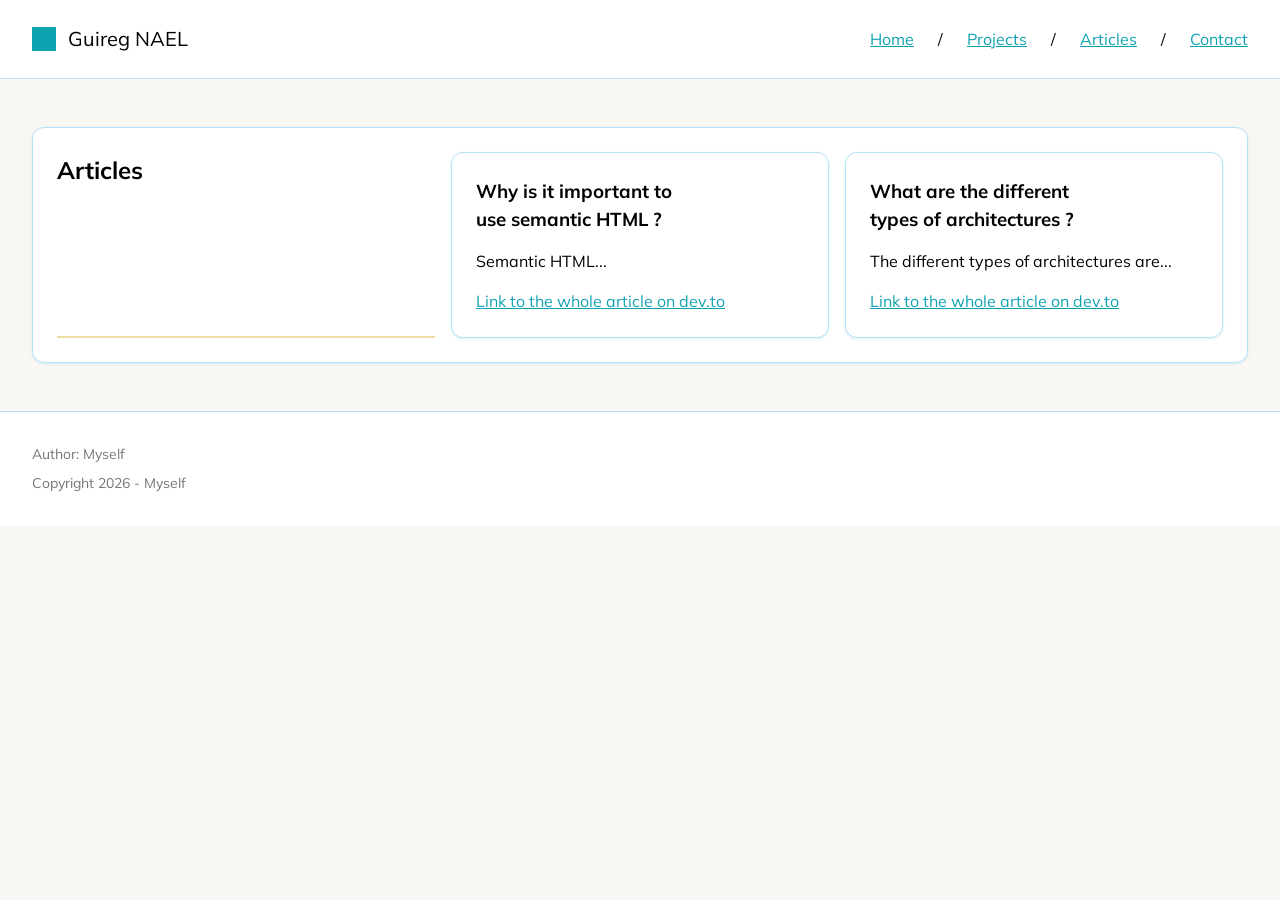
==== portfolio/articles.html @ 50084169 "feat: update projects and articles sections with style" ====
<!doctype html>
<html>
  <head>
    <title>Basic HTML Website - Articles</title>
    <meta name="description" content="Basic HTML Website." />
    <meta name="viewport" content="width=device-width, initial-scale=1.0" />
    <meta name="robots" content="index, follow" />
    <meta property="og:title" content="Basic HTML Website" />
    <meta property="og:type" content="website" />
    <meta property="og:image" content="" />
    <meta property="og:url" content="" />
    <meta
      property="og:description"
      content="Basic HTLM website to understand html better."
    />
    <link rel="stylesheet" href="style.css" />
  </head>

  <body>
    <header>
      <h1>Guireg NAEL</h1>
      <nav>
        <ul>
          <li><a href="index.html">Home</a></li>
          <li><a href="projects.html">Projects</a></li>
          <li><a href="articles.html">Articles</a></li>
          <li><a href="contact.html">Contact</a></li>
        </ul>
      </nav>
    </header>

    <main>
      <section>
        <h2>Articles</h2>

        <article>
          <h3>Why is it important to use semantic HTML ?</h3>
          <p>Semantic HTML...</p>
          <a href="">Link to the whole article on dev.to</a>
        </article>

        <article>
          <h3>What are the different types of architectures ?</h3>
          <p>The different types of architectures are...</p>
          <a href="">Link to the whole article on dev.to</a>
        </article>
      </section>
    </main>

    <footer>
      <p>Author: Myself</p>
      <p>Copyright 2026 - Myself</p>
    </footer>
  </body>
</html>
---- portfolio/style.css ----
@import url("https://fonts.googleapis.com/css2?family=Muli&display=swap");

:root {
  --color-primary: #0fa3b1;
  --color-secondary: #b5e2fa;
  --color-background: #f9f7f3;
  --color-highlight: #eddea4;
  --color-accent: #f7a072;
  --color-surface: #ffffff;
  --color-text: #000000;
}

@media (prefers-color-scheme: dark) {
  :root {
    --color-primary: #38d5e0;
    --color-secondary: #2a4a55;
    --color-background: #12181b;
    --color-highlight: #4a4430;
    --color-accent: #f7a072;
    --color-surface: #1c2428;
    --color-text: #e8edf0;
  }
}

*,
*::before,
*::after {
  box-sizing: border-box;
  margin: 0;
  padding: 0;
}

body {
  font-family: "Muli", sans-serif;
  line-height: 1.5;
  -webkit-font-smoothing: antialiased;
  background-color: var(--color-background);
  color: var(--color-text);
  padding-inline: 2rem;
}

p,
h1,
h2,
h3,
h4,
h5,
h6 {
  overflow-wrap: break-word;
}

p {
  text-wrap: pretty;
}

h1,
h2,
h3,
h4,
h5,
h6 {
  text-wrap: balance;
}

li {
  list-style: none;
}

a {
  color: var(--color-primary);
}

a:hover {
  color: var(--color-accent);
  text-decoration: underline;
}

header {
  display: flex;
  align-items: center;
  justify-content: space-between;
  gap: 1rem;
  padding-block: 1.5rem;
  margin-inline: -2rem;
  padding-inline: 2rem;
  background-color: var(--color-surface);
  border-bottom: 1px solid var(--color-secondary);
}

header h1 {
  display: flex;
  align-items: center;
  gap: 0.75rem;
  font-size: 1.25rem;
  font-weight: 400;
}

header h1::before {
  content: "";
  width: 1.5rem;
  height: 1.5rem;
  background-color: var(--color-primary);
}

nav ul {
  display: flex;
  align-items: center;
  gap: 1.5rem;
}

nav li:not(:first-child)::before {
  content: "/";
  margin-right: 1.5rem;
}

#hero {
  grid-column: 1 / -1;
  gap: 1rem;
  padding-block: 5rem;
  text-align: center;
  margin-inline: -2rem;
  background: linear-gradient(
    135deg,
    var(--color-primary),
    var(--color-secondary)
  );
  color: #fff;
}

#hero h2 {
  font-size: 3.5rem;
  line-height: 1.1;
}

#hero p {
  opacity: 0.9;
}

main {
  display: grid;
  grid-template-columns: repeat(3, 1fr);
  gap: 1.5rem;
  padding-block: 3rem;
}

main > section:not(#hero) {
  display: grid;
  gap: 1rem;
  align-content: start;
  background-color: var(--color-surface);
  border: 1px solid var(--color-secondary);
  border-radius: 0.75rem;
  padding: 1.5rem;
  box-shadow: 0 1px 3px rgb(15 163 177 / 0.15);
}

main > section:not(#hero) h2 {
  padding-bottom: 0.5rem;
  border-bottom: 2px solid var(--color-highlight);
}

main > section:nth-of-type(2) ul {
  gap: 0.75rem;
}

main > section:nth-of-type(2) li {
  border: 1px solid var(--color-secondary);
  border-radius: 0.5rem;
  padding: 1rem;
  text-align: center;
  background-color: var(--color-background);
  transition: background-color 0.2s, border-color 0.2s;
}

main > section:nth-of-type(2) li:hover {
  border-color: var(--color-accent);
  background-color: var(--color-highlight);
}

main > section:only-child {
  grid-column: 1 / -1;
}

main > section:only-child:has(article) {
  background: none;
  border: none;
  box-shadow: none;
  padding: 0;
  display: grid;
  grid-template-columns: repeat(auto-fit, minmax(16rem, 1fr));
  gap: 1.5rem;
  align-content: start;
}

main > section:only-child:has(article) article {
  background-color: var(--color-surface);
  border: 1px solid var(--color-secondary);
  border-radius: 0.75rem;
  padding: 1.5rem;
  box-shadow: 0 1px 3px rgb(15 163 177 / 0.15);
  display: grid;
  gap: 1rem;
  align-content: start;
}

section ul {
  display: grid;
  gap: 0.5rem;
}

form {
  display: grid;
  gap: 1rem;
  max-width: 30rem;
  margin-inline: auto;
}

form label {
  display: grid;
  gap: 0.25rem;
  font-weight: 600;
}

form input,
form textarea {
  font: inherit;
  padding: 0.5rem 0.75rem;
  border: 1px solid var(--color-secondary);
  border-radius: 0.5rem;
  background-color: var(--color-surface);
  color: var(--color-text);
}

form input:focus,
form textarea:focus {
  outline: 2px solid var(--color-primary);
  outline-offset: 1px;
  border-color: var(--color-primary);
}

form button {
  justify-self: start;
  padding: 0.5rem 1.5rem;
  border: none;
  border-radius: 0.5rem;
  background-color: var(--color-primary);
  color: #fff;
  font: inherit;
  cursor: pointer;
}

form button:hover {
  background-color: var(--color-accent);
}

@media (max-width: 900px) {
  main {
    grid-template-columns: repeat(2, 1fr);
  }
}

@media (max-width: 600px) {
  main {
    grid-template-columns: 1fr;
  }

  header {
    flex-direction: column;
    align-items: center;
    padding-block: 1rem;
  }

  nav li:not(:first-child)::before {
    content: none;
  }

  #hero h2 {
    font-size: 2.25rem;
  }
}

footer {
  display: grid;
  gap: 0.5rem;
  padding-block: 2rem;
  font-size: 0.875rem;
  color: #777;
  margin-inline: -2rem;
  padding-inline: 2rem;
  background-color: var(--color-surface);
  border-top: 1px solid var(--color-secondary);
}
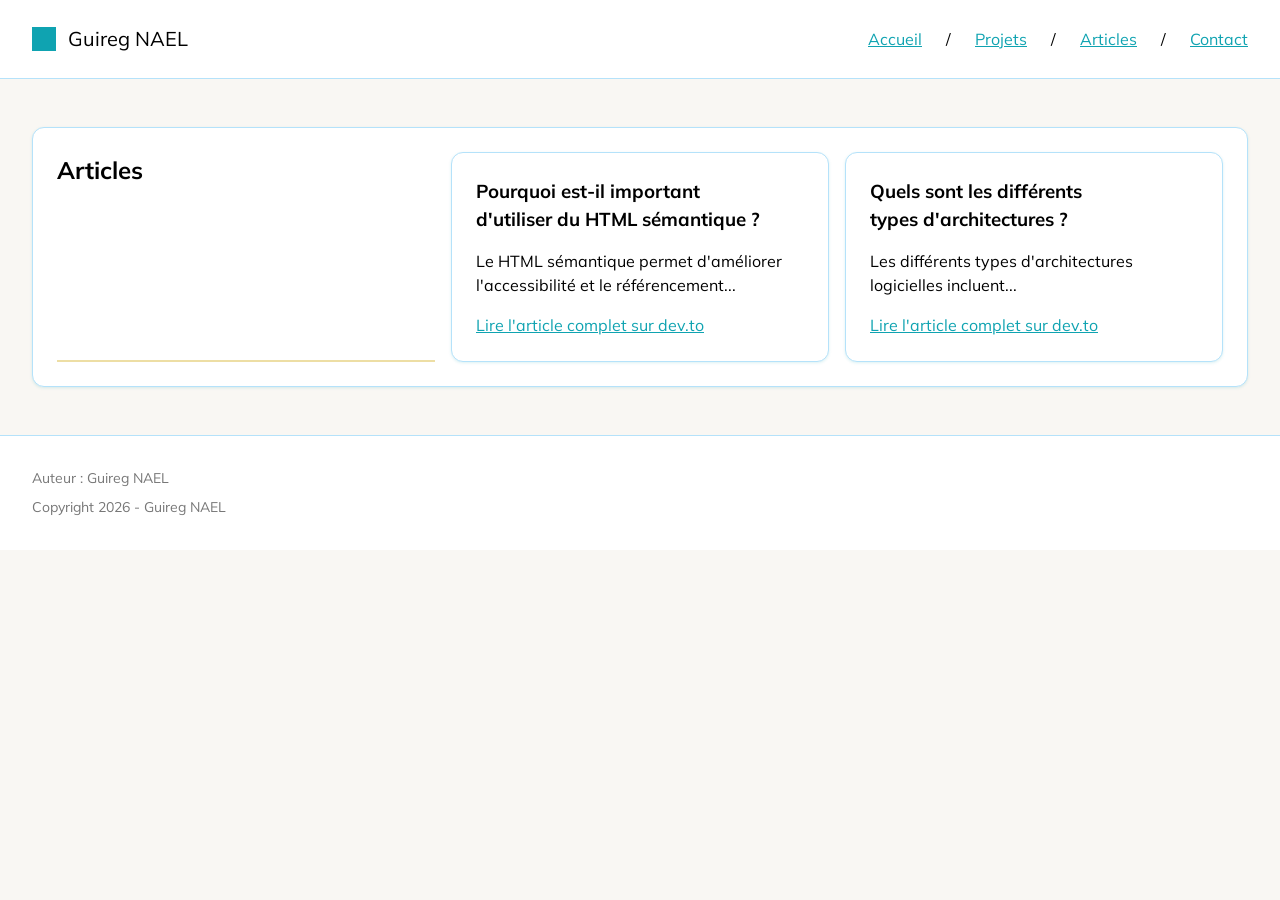
==== commit 8b929c65: "update: en to fr and add accessibility" ====
--- a/portfolio/articles.html
+++ b/portfolio/articles.html
@@ -1,5 +1,5 @@
 <!doctype html>
-<html>
+<html lang="fr">
   <head>
     <title>Basic HTML Website - Articles</title>
     <meta name="description" content="Basic HTML Website." />
@@ -17,12 +17,13 @@
   </head>
 
   <body>
+    <a href="#main" class="skip-link">Aller au contenu</a>
     <header>
       <h1>Guireg NAEL</h1>
       <nav>
         <ul>
-          <li><a href="index.html">Home</a></li>
-          <li><a href="projects.html">Projects</a></li>
+          <li><a href="index.html">Accueil</a></li>
+          <li><a href="projects.html">Projets</a></li>
           <li><a href="articles.html">Articles</a></li>
           <li><a href="contact.html">Contact</a></li>
         </ul>
@@ -34,22 +35,22 @@
         <h2>Articles</h2>
 
         <article>
-          <h3>Why is it important to use semantic HTML ?</h3>
-          <p>Semantic HTML...</p>
-          <a href="">Link to the whole article on dev.to</a>
+          <h3>Pourquoi est-il important d'utiliser du HTML sémantique ?</h3>
+          <p>Le HTML sémantique permet d'améliorer l'accessibilité et le référencement...</p>
+          <a href="https://dev.to/guiregnael/why-is-it-important-to-use-semantic-html" target="_blank" rel="noopener noreferrer">Lire l'article complet sur dev.to</a>
         </article>
 
         <article>
-          <h3>What are the different types of architectures ?</h3>
-          <p>The different types of architectures are...</p>
-          <a href="">Link to the whole article on dev.to</a>
+          <h3>Quels sont les différents types d'architectures ?</h3>
+          <p>Les différents types d'architectures logicielles incluent...</p>
+          <a href="https://dev.to/guiregnael/what-are-the-different-types-of-architectures" target="_blank" rel="noopener noreferrer">Lire l'article complet sur dev.to</a>
         </article>
       </section>
     </main>
 
     <footer>
-      <p>Author: Myself</p>
-      <p>Copyright 2026 - Myself</p>
+      <p>Auteur : Guireg NAEL</p>
+      <p>Copyright 2026 - Guireg NAEL</p>
     </footer>
   </body>
 </html>
--- a/portfolio/style.css
+++ b/portfolio/style.css
@@ -124,7 +124,7 @@
     var(--color-primary),
     var(--color-secondary)
   );
-  color: #fff;
+  color: #000;
 }
 
 #hero h2 {
@@ -290,3 +290,22 @@
   background-color: var(--color-surface);
   border-top: 1px solid var(--color-secondary);
 }
+
+/* Accessibility - Skip link for keyboard users */
+.skip-link {
+  position: absolute;
+  left: -9999px;
+  top: 0;
+  background-color: var(--color-primary);
+  color: var(--color-surface);
+  padding: 0.5rem 1rem;
+  z-index: 100;
+  text-decoration: none;
+  font-weight: bold;
+}
+
+.skip-link:focus {
+  left: 0;
+  outline: 2px solid var(--color-surface);
+  outline-offset: 2px;
+}
